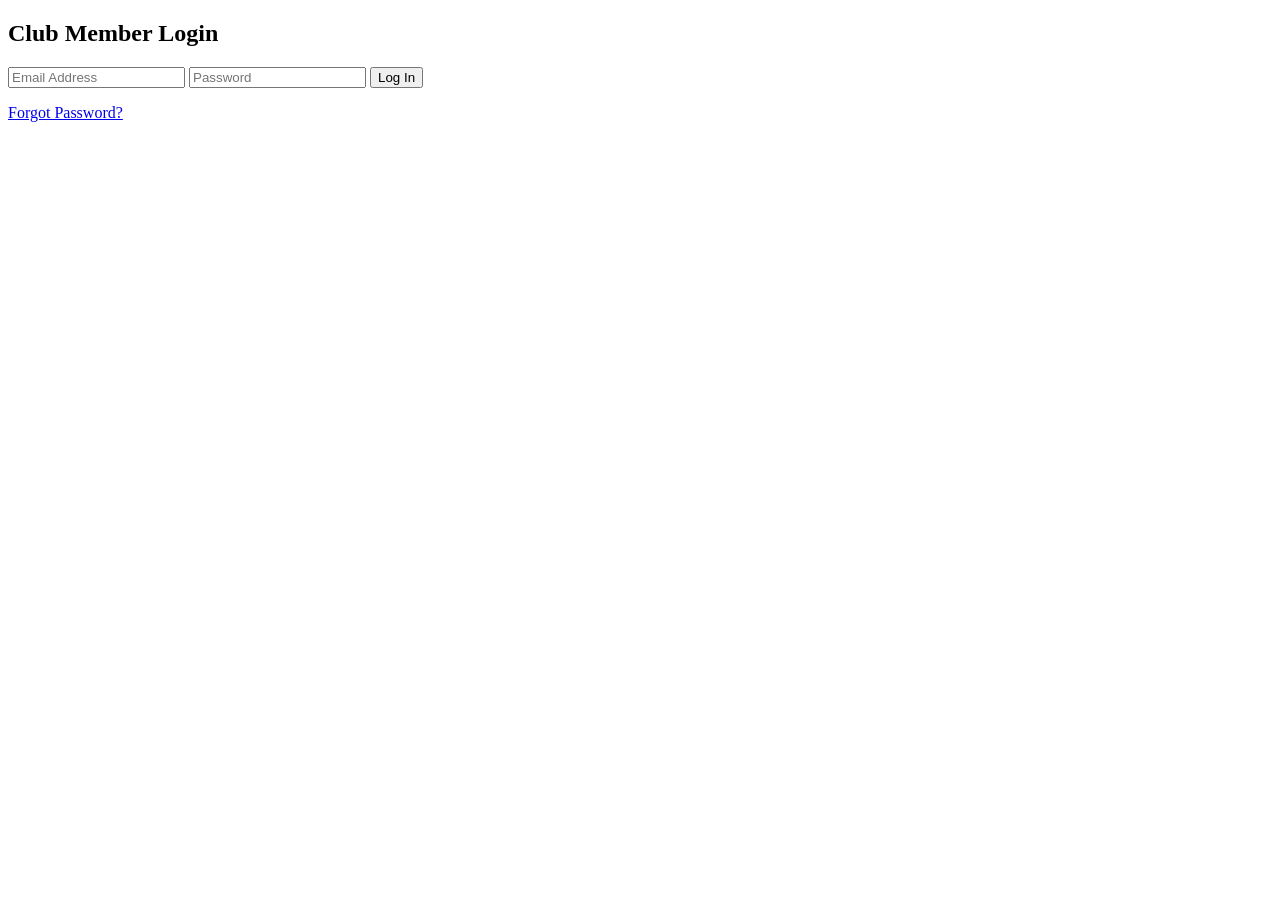
==== index.html @ c11357a7 "Rename indexfront.html to index.html" ====
<!DOCTYPE html>
<html lang="en">
  <head>
    <meta charset="UTF-8">
    <link rel="stylesheet" href="./style.css">
    <meta name="viewport" content="width=device-width, initial-scale=1.0">
    <title>Pen</title>
  </head>
  <body>
        <div class="container">
  <!-- Auth Section -->
  <div id="auth-section" class="card">
    <div id="login-form">
      <h2>Club Member Login</h2>
      <input type="email" id="login-email" placeholder="Email Address" required />
      <input type="password" id="login-password" placeholder="Password" required />
      <button onclick="login()">Log In</button>
      <p><a href="#" onclick="showForgotPassword()">Forgot Password?</a></p>
    </div>

    <div id="forgot-form" style="display: none;">
      <h2>Reset Password</h2>
      <input type="email" id="reset-email" placeholder="Enter registered email" required />
      <button onclick="resetPassword()">Send Reset Link</button>
      <p><a href="#" onclick="showLogin()">Back to Login</a></p>
      <p id="reset-msg" class="success-text"></p>
    </div>
  </div>

  <!-- Chat Section (Members Only) -->
  <div id="chat-section" class="card" style="display: none;">
    <div class="chat-header">
      <h2>AWS SBG Club Chatbot</h2>
      <button class="logout-btn" onclick="logout()">Logout</button>
    </div>
    <div id="chat-box" class="chat-box"></div>
    <div class="input-area">
      <input type="text" id="user-input" placeholder="Ask about club rules, workshops, Bedrock..." />
      <button onclick="sendMessage()">Send</button>
    </div>
  </div>
</div>
    <script src="./script.js"></script>
  </body>
</html>
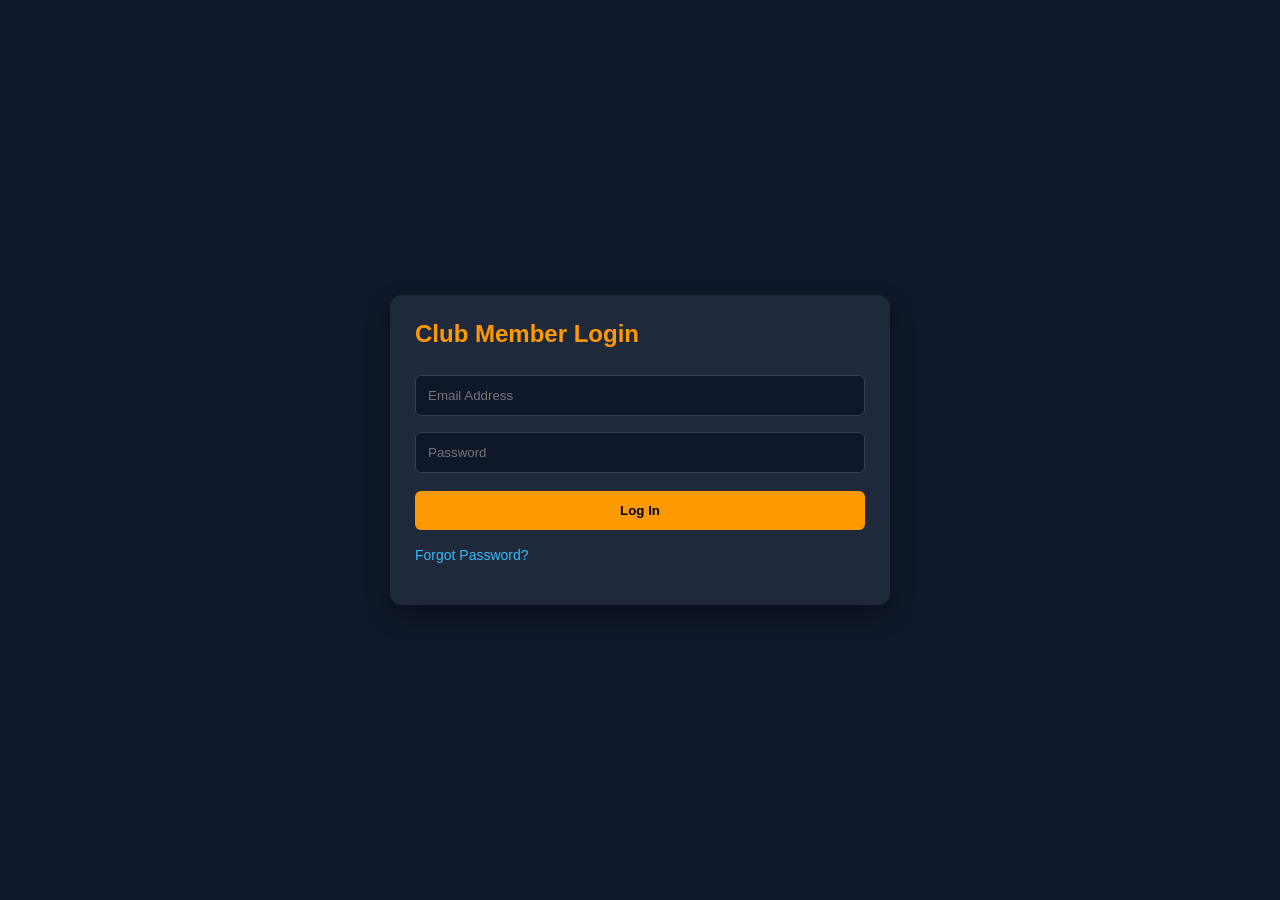
==== commit 6a46594f: "Update index.html" ====
--- a/index.html
+++ b/index.html
@@ -2,7 +2,7 @@
 <html lang="en">
   <head>
     <meta charset="UTF-8">
-    <link rel="stylesheet" href="./style.css">
+    <link rel="stylesheet" href="style.css">
     <meta name="viewport" content="width=device-width, initial-scale=1.0">
     <title>Pen</title>
   </head>
--- a/style.css
+++ b/style.css
@@ -0,0 +1,142 @@
+html::before {
+  content: 'CodePen ♥ The Web';
+  position: fixed;
+  inset: 0;
+  z-index: -1;
+  margin: auto;
+  width: fit-content;
+  height: fit-content;
+  font-family: monospace;
+  opacity: 0.6;
+  background: rebeccapurple;
+  color: white;
+  padding: 4px 8px;
+  border-radius: 4px;
+}
+body {
+  font-family: 'Segoe UI', Tahoma, Geneva, Verdana, sans-serif;
+  background-color: #0f172a;
+  color: #f8fafc;
+  display: flex;
+  justify-content: center;
+  align-items: center;
+  min-height: 100vh;
+  margin: 0;
+}
+
+.container {
+  width: 100%;
+  max-width: 500px;
+  padding: 20px;
+}
+
+.card {
+  background: #1e293b;
+  padding: 25px;
+  border-radius: 12px;
+  box-shadow: 0 10px 25px rgba(0,0,0,0.3);
+}
+
+h2 {
+  margin-top: 0;
+  color: #ff9900;
+}
+
+input {
+  width: 100%;
+  padding: 12px;
+  margin: 8px 0;
+  box-sizing: border-box;
+  border-radius: 6px;
+  border: 1px solid #334155;
+  background: #0f172a;
+  color: #fff;
+}
+
+button {
+  width: 100%;
+  background-color: #ff9900;
+  color: #000;
+  font-weight: bold;
+  padding: 12px;
+  border: none;
+  border-radius: 6px;
+  cursor: pointer;
+  margin-top: 10px;
+}
+
+button:hover {
+  background-color: #ec7211;
+}
+
+a {
+  color: #38bdf8;
+  text-decoration: none;
+  font-size: 14px;
+}
+
+.chat-header {
+  display: flex;
+  justify-content: space-between;
+  align-items: center;
+  border-bottom: 1px solid #334155;
+  padding-bottom: 10px;
+}
+
+.logout-btn {
+  width: auto;
+  padding: 6px 12px;
+  background: #ef4444;
+  color: white;
+}
+
+.chat-box {
+  height: 300px;
+  overflow-y: auto;
+  border: 1px solid #334155;
+  padding: 10px;
+  margin: 15px 0;
+  border-radius: 6px;
+  background: #0f172a;
+}
+
+.msg {
+  margin: 8px 0;
+  padding: 8px 12px;
+  border-radius: 6px;
+  max-width: 80%;
+}
+
+.user-msg {
+  background: #0284c7;
+  margin-left: auto;
+}
+
+.bot-msg {
+  background: #334155;
+}
+
+.source-tag {
+  display: block;
+  font-size: 11px;
+  color: #f59e0b;
+  margin-top: 5px;
+}
+
+.input-area {
+  display: flex;
+  gap: 10px;
+}
+
+.input-area input {
+  flex: 1;
+}
+
+.input-area button {
+  width: auto;
+}
+
+.success-text {
+  color: #4ade80;
+  font-size: 13px;
+}
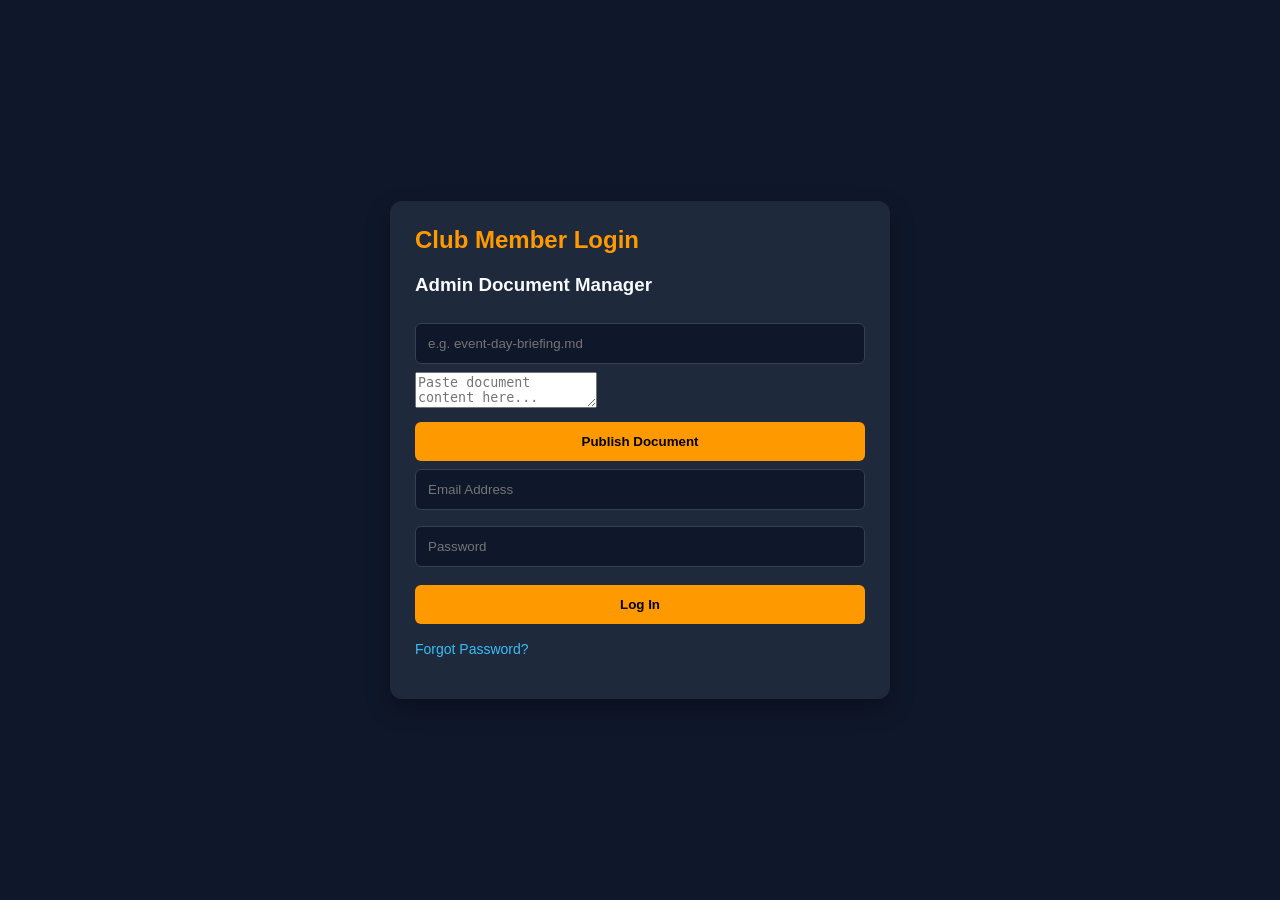
==== commit 043edc47: "Update index.html" ====
--- a/index.html
+++ b/index.html
@@ -12,6 +12,31 @@
   <div id="auth-section" class="card">
     <div id="login-form">
       <h2>Club Member Login</h2>
+      <div <!-- Admin UI Modal or Section -->
+<div id="admin-panel">
+  <h3>Admin Document Manager</h3>
+  <input type="text" id="docName" placeholder="e.g. event-day-briefing.md" />
+  <textarea id="docContent" placeholder="Paste document content here..."></textarea>
+  <button onclick="publishDoc()">Publish Document</button>
+</div>
+      </div>
+
+<script>
+async function publishDoc() {
+  const filename = document.getElementById('docName').value;
+  const content = document.getElementById('docContent').value;
+
+  const res = await fetch('/api/admin/upload', {
+    method: 'POST',
+    headers: { 'Content-Type': 'application/json' },
+    body: JSON.stringify({ filename, content })
+  });
+  
+  const data = await res.json();
+  alert(data.message);
+  fetchDashboardDocs(); // Refresh doc list instantly
+}
+</script>
       <input type="email" id="login-email" placeholder="Email Address" required />
       <input type="password" id="login-password" placeholder="Password" required />
       <button onclick="login()">Log In</button>
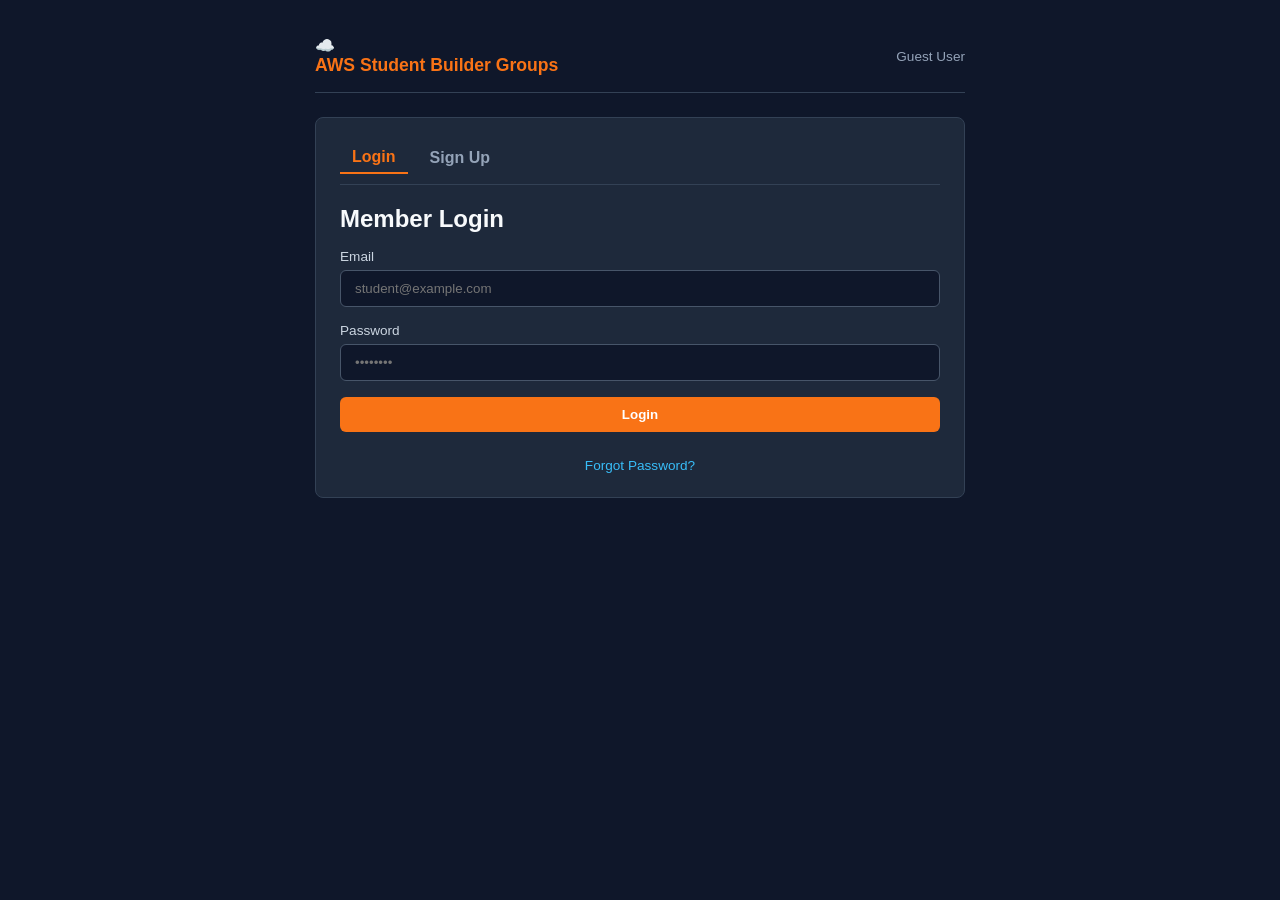
==== commit 91e7c1c2: "Update index.html" ====
--- a/index.html
+++ b/index.html
@@ -2,68 +2,94 @@
 <html lang="en">
   <head>
     <meta charset="UTF-8">
-    <link rel="stylesheet" href="style.css">
+    <link rel="stylesheet" href="./style.css">
     <meta name="viewport" content="width=device-width, initial-scale=1.0">
     <title>Pen</title>
   </head>
   <body>
-        <div class="container">
-  <!-- Auth Section -->
-  <div id="auth-section" class="card">
-    <div id="login-form">
-      <h2>Club Member Login</h2>
-      <div <!-- Admin UI Modal or Section -->
-<div id="admin-panel">
-  <h3>Admin Document Manager</h3>
-  <input type="text" id="docName" placeholder="e.g. event-day-briefing.md" />
-  <textarea id="docContent" placeholder="Paste document content here..."></textarea>
-  <button onclick="publishDoc()">Publish Document</button>
-</div>
+    <div class="app-container">
+  <header class="navbar">
+    <div class="brand">
+      <span class="logo">☁️</span>
+      <h1>AWS Student Builder Groups</h1>
+    </div>
+    <div class="user-status">
+      <span id="user-display">Guest User</span>
+      <button id="logout-btn" class="btn btn-secondary hidden" onclick="logout()">Logout</button>
+    </div>
+  </header>
+
+  <main class="main-content">
+    <!-- Auth Section -->
+    <section id="auth-section" class="card">
+      <div class="tab-header">
+        <button id="tab-login-btn" class="tab-btn active" onclick="switchTab('login')">Login</button>
+        <button id="tab-signup-btn" class="tab-btn" onclick="switchTab('signup')">Sign Up</button>
       </div>
 
-<script>
-async function publishDoc() {
-  const filename = document.getElementById('docName').value;
-  const content = document.getElementById('docContent').value;
+      <!-- Login Form -->
+      <form id="login-form" onsubmit="handleLogin(event)" class="auth-form">
+        <h2>Member Login</h2>
+        <div class="form-group">
+          <label>Email</label>
+          <input type="email" id="login-email" required placeholder="student@example.com">
+        </div>
+        <div class="form-group">
+          <label>Password</label>
+          <input type="password" id="login-pass" required placeholder="••••••••">
+        </div>
+        <button type="submit" class="btn btn-primary">Login</button>
+        <p class="form-footer">
+          <a href="#" onclick="switchTab('forgot'); return false;">Forgot Password?</a>
+        </p>
+      </form>
 
-  const res = await fetch('/api/admin/upload', {
-    method: 'POST',
-    headers: { 'Content-Type': 'application/json' },
-    body: JSON.stringify({ filename, content })
-  });
-  
-  const data = await res.json();
-  alert(data.message);
-  fetchDashboardDocs(); // Refresh doc list instantly
-}
-</script>
-      <input type="email" id="login-email" placeholder="Email Address" required />
-      <input type="password" id="login-password" placeholder="Password" required />
-      <button onclick="login()">Log In</button>
-      <p><a href="#" onclick="showForgotPassword()">Forgot Password?</a></p>
-    </div>
+      <!-- Signup Form -->
+      <form id="signup-form" onsubmit="handleSignup(event)" class="auth-form hidden">
+        <h2>Create Account</h2>
+        <div class="form-group">
+          <label>Email</label>
+          <input type="email" id="signup-email" required placeholder="student@example.com">
+        </div>
+        <div class="form-group">
+          <label>Password</label>
+          <input type="password" id="signup-pass" required placeholder="••••••••">
+        </div>
+        <button type="submit" class="btn btn-primary">Sign Up</button>
+      </form>
 
-    <div id="forgot-form" style="display: none;">
-      <h2>Reset Password</h2>
-      <input type="email" id="reset-email" placeholder="Enter registered email" required />
-      <button onclick="resetPassword()">Send Reset Link</button>
-      <p><a href="#" onclick="showLogin()">Back to Login</a></p>
-      <p id="reset-msg" class="success-text"></p>
-    </div>
-  </div>
+      <!-- Forgot Password Form -->
+      <form id="forgot-form" onsubmit="handleForgot(event)" class="auth-form hidden">
+        <h2>Reset Password</h2>
+        <p class="sub-text">Enter your email to receive a password reset link.</p>
+        <div class="form-group">
+          <label>Email Address</label>
+          <input type="email" id="forgot-email" required placeholder="student@example.com">
+        </div>
+        <button type="submit" class="btn btn-primary">Send Reset Link</button>
+        <p class="form-footer">
+          <a href="#" onclick="switchTab('login'); return false;">Back to Login</a>
+        </p>
+      </form>
+    </section>
 
-  <!-- Chat Section (Members Only) -->
-  <div id="chat-section" class="card" style="display: none;">
-    <div class="chat-header">
-      <h2>AWS SBG Club Chatbot</h2>
-      <button class="logout-btn" onclick="logout()">Logout</button>
-    </div>
-    <div id="chat-box" class="chat-box"></div>
-    <div class="input-area">
-      <input type="text" id="user-input" placeholder="Ask about club rules, workshops, Bedrock..." />
-      <button onclick="sendMessage()">Send</button>
-    </div>
-  </div>
+    <!-- Chat Section (Members Only) -->
+    <section id="chat-section" class="card hidden">
+      <div class="chat-header">
+        <h2>Club Member Chatbot</h2>
+        <span class="badge">Docs Loaded (8/8)</span>
+      </div>
+      <div id="chat-box" class="chat-box">
+        <div class="message bot-message">
+          Hello! Ask me any question about the club, workshops, rules, or AWS setups.
+        </div>
+      </div>
+      <form id="chat-form" onsubmit="handleChat(event)" class="chat-input-container">
+        <input type="text" id="chat-input" placeholder="e.g. When is the next workshop?" required autocomplete="off">
+        <button type="submit" class="btn btn-primary">Send</button>
+      </form>
+    </section>
+  </main>
 </div>
     <script src="./script.js"></script>
   </body>
--- a/style.css
+++ b/style.css
@@ -13,130 +13,210 @@
   padding: 4px 8px;
   border-radius: 4px;
 }
+* {
+  box-sizing: border-box;
+  margin: 0;
+  padding: 0;
+  font-family: -apple-system, BlinkMacSystemFont, "Segoe UI", Roboto, sans-serif;
+}
+
 body {
-  font-family: 'Segoe UI', Tahoma, Geneva, Verdana, sans-serif;
   background-color: #0f172a;
   color: #f8fafc;
   display: flex;
   justify-content: center;
+  padding: 20px;
+}
+
+.app-container {
+  width: 100%;
+  max-width: 650px;
+}
+
+.navbar {
+  display: flex;
+  justify-content: space-between;
   align-items: center;
-  min-height: 100vh;
-  margin: 0;
-}
-
-.container {
-  width: 100%;
-  max-width: 500px;
-  padding: 20px;
+  padding: 16px 0;
+  border-bottom: 1px solid #334155;
+  margin-bottom: 24px;
+}
+
+.brand h1 {
+  font-size: 1.1rem;
+  color: #f97316;
+}
+
+.user-status {
+  font-size: 0.85rem;
+  color: #94a3b8;
+  display: flex;
+  align-items: center;
+  gap: 10px;
 }
 
 .card {
   background: #1e293b;
-  padding: 25px;
+  border-radius: 8px;
+  padding: 24px;
+  border: 1px solid #334155;
+}
+
+.tab-header {
+  display: flex;
+  gap: 10px;
+  margin-bottom: 20px;
+  border-bottom: 1px solid #334155;
+  padding-bottom: 10px;
+}
+
+.tab-btn {
+  background: none;
+  border: none;
+  color: #94a3b8;
+  font-size: 1rem;
+  font-weight: 600;
+  cursor: pointer;
+  padding: 6px 12px;
+}
+
+.tab-btn.active {
+  color: #f97316;
+  border-bottom: 2px solid #f97316;
+}
+
+.auth-form {
+  display: flex;
+  flex-direction: column;
+  gap: 16px;
+}
+
+.sub-text {
+  font-size: 0.85rem;
+  color: #94a3b8;
+}
+
+.form-group {
+  display: flex;
+  flex-direction: column;
+  gap: 6px;
+}
+
+.form-group label {
+  font-size: 0.85rem;
+  color: #cbd5e1;
+}
+
+input[type="email"],
+input[type="password"],
+input[type="text"] {
+  padding: 10px 14px;
+  border-radius: 6px;
+  border: 1px solid #475569;
+  background: #0f172a;
+  color: #fff;
+  outline: none;
+}
+
+input:focus {
+  border-color: #f97316;
+}
+
+.btn {
+  padding: 10px 16px;
+  border-radius: 6px;
+  border: none;
+  font-weight: 600;
+  cursor: pointer;
+}
+
+.btn-primary {
+  background: #f97316;
+  color: #fff;
+}
+
+.btn-primary:hover {
+  background: #ea580c;
+}
+
+.btn-secondary {
+  background: #334155;
+  color: #f8fafc;
+}
+
+.form-footer {
+  margin-top: 10px;
+  font-size: 0.85rem;
+  text-align: center;
+}
+
+.form-footer a {
+  color: #38bdf8;
+  text-decoration: none;
+}
+
+.hidden {
+  display: none !important;
+}
+
+/* Chat Styles */
+.chat-header {
+  display: flex;
+  justify-content: space-between;
+  align-items: center;
+  margin-bottom: 16px;
+}
+
+.badge {
+  background: #166534;
+  color: #4ade80;
+  font-size: 0.75rem;
+  padding: 4px 8px;
   border-radius: 12px;
-  box-shadow: 0 10px 25px rgba(0,0,0,0.3);
-}
-
-h2 {
-  margin-top: 0;
-  color: #ff9900;
-}
-
-input {
-  width: 100%;
-  padding: 12px;
-  margin: 8px 0;
-  box-sizing: border-box;
-  border-radius: 6px;
+}
+
+.chat-box {
+  height: 320px;
+  overflow-y: auto;
   border: 1px solid #334155;
   background: #0f172a;
+  border-radius: 6px;
+  padding: 16px;
+  display: flex;
+  flex-direction: column;
+  gap: 12px;
+  margin-bottom: 16px;
+}
+
+.message {
+  max-width: 85%;
+  padding: 10px 14px;
+  border-radius: 8px;
+  font-size: 0.9rem;
+  line-height: 1.4;
+}
+
+.user-message {
+  align-self: flex-end;
+  background: #2563eb;
   color: #fff;
 }
 
-button {
-  width: 100%;
-  background-color: #ff9900;
-  color: #000;
-  font-weight: bold;
-  padding: 12px;
-  border: none;
-  border-radius: 6px;
-  cursor: pointer;
-  margin-top: 10px;
-}
-
-button:hover {
-  background-color: #ec7211;
-}
-
-a {
-  color: #38bdf8;
-  text-decoration: none;
-  font-size: 14px;
-}
-
-.chat-header {
-  display: flex;
-  justify-content: space-between;
-  align-items: center;
-  border-bottom: 1px solid #334155;
-  padding-bottom: 10px;
-}
-
-.logout-btn {
-  width: auto;
-  padding: 6px 12px;
-  background: #ef4444;
-  color: white;
-}
-
-.chat-box {
-  height: 300px;
-  overflow-y: auto;
-  border: 1px solid #334155;
-  padding: 10px;
-  margin: 15px 0;
-  border-radius: 6px;
-  background: #0f172a;
-}
-
-.msg {
-  margin: 8px 0;
-  padding: 8px 12px;
-  border-radius: 6px;
-  max-width: 80%;
-}
-
-.user-msg {
-  background: #0284c7;
-  margin-left: auto;
-}
-
-.bot-msg {
+.bot-message {
+  align-self: flex-start;
   background: #334155;
+  color: #f8fafc;
 }
 
 .source-tag {
   display: block;
-  font-size: 11px;
-  color: #f59e0b;
-  margin-top: 5px;
-}
-
-.input-area {
+  margin-top: 8px;
+  font-size: 0.75rem;
+  color: #f97316;
+  font-weight: 600;
+}
+
+.chat-input-container {
   display: flex;
   gap: 10px;
 }
-
-.input-area input {
-  flex: 1;
-}
-
-.input-area button {
-  width: auto;
-}
-
-.success-text {
-  color: #4ade80;
-  font-size: 13px;
-}
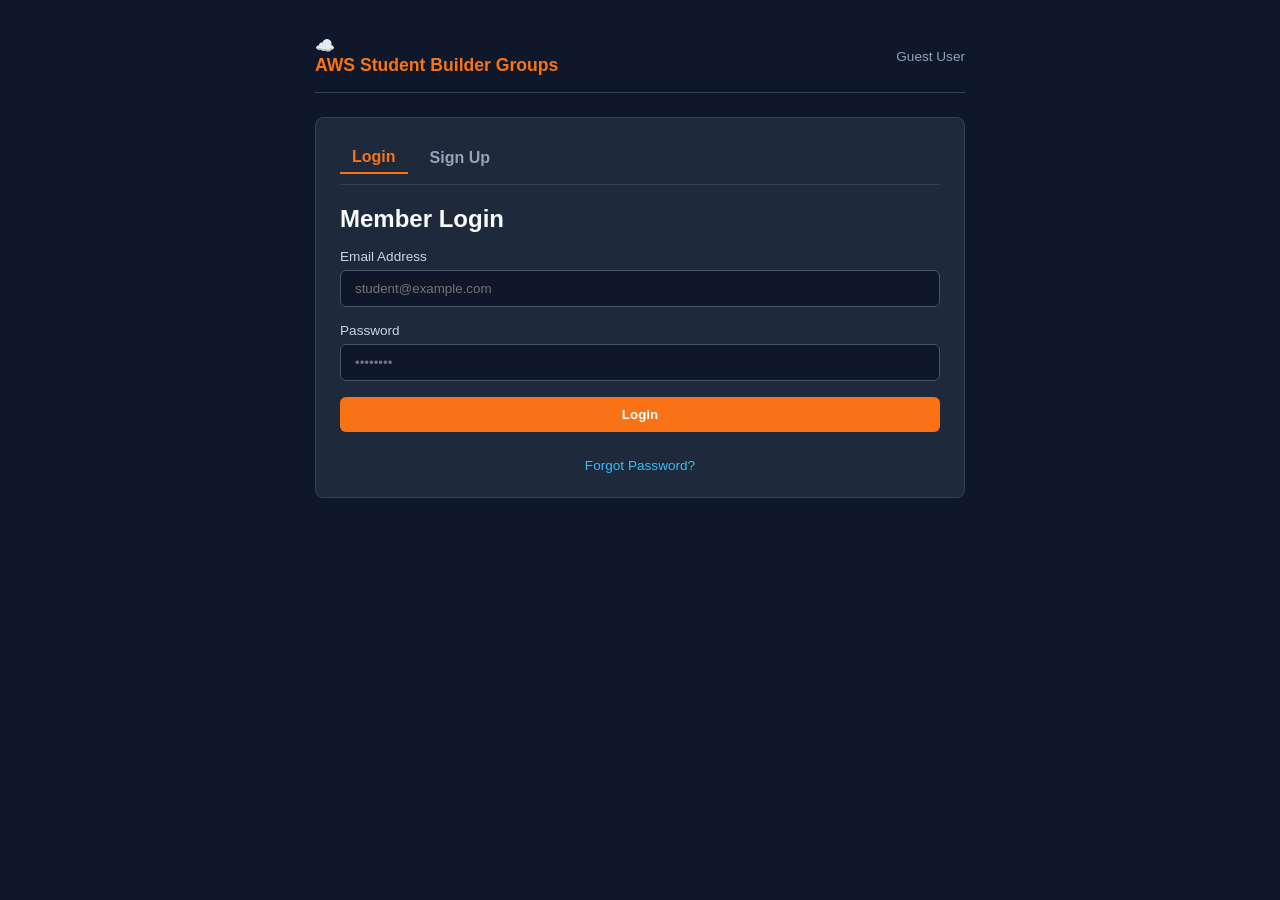
==== commit 682996ca: "Update index.html" ====
--- a/index.html
+++ b/index.html
@@ -1,96 +1,113 @@
 <!DOCTYPE html>
 <html lang="en">
-  <head>
-    <meta charset="UTF-8">
-    <link rel="stylesheet" href="./style.css">
-    <meta name="viewport" content="width=device-width, initial-scale=1.0">
-    <title>Pen</title>
-  </head>
-  <body>
-    <div class="app-container">
-  <header class="navbar">
-    <div class="brand">
-      <span class="logo">☁️</span>
-      <h1>AWS Student Builder Groups</h1>
-    </div>
-    <div class="user-status">
-      <span id="user-display">Guest User</span>
-      <button id="logout-btn" class="btn btn-secondary hidden" onclick="logout()">Logout</button>
-    </div>
-  </header>
+<head>
+  <meta charset="UTF-8">
+  <meta name="viewport" content="width=device-width, initial-scale=1.0">
+  <title>AWS Student Builder Groups</title>
+  <link rel="stylesheet" href="style.css">
+</head>
+<body>
+  <div class="app-container">
+    <header class="navbar">
+      <div class="brand">
+        <span class="logo">☁️</span>
+        <h1>AWS Student Builder Groups</h1>
+      </div>
+      <div class="user-status">
+        <span id="user-display">Guest User</span>
+        <button id="logout-btn" class="btn btn-secondary hidden" onclick="logout()">Logout</button>
+      </div>
+    </header>
 
-  <main class="main-content">
-    <!-- Auth Section -->
-    <section id="auth-section" class="card">
-      <div class="tab-header">
-        <button id="tab-login-btn" class="tab-btn active" onclick="switchTab('login')">Login</button>
-        <button id="tab-signup-btn" class="tab-btn" onclick="switchTab('signup')">Sign Up</button>
-      </div>
+    <main class="main-content">
+      <!-- Authentication Card -->
+      <section id="auth-section" class="card">
+        <div class="tab-header">
+          <button id="tab-login-btn" class="tab-btn active" onclick="switchTab('login')">Login</button>
+          <button id="tab-signup-btn" class="tab-btn" onclick="switchTab('signup')">Sign Up</button>
+        </div>
 
-      <!-- Login Form -->
-      <form id="login-form" onsubmit="handleLogin(event)" class="auth-form">
-        <h2>Member Login</h2>
-        <div class="form-group">
-          <label>Email</label>
-          <input type="email" id="login-email" required placeholder="student@example.com">
+        <!-- Login Form -->
+        <form id="login-form" onsubmit="handleLogin(event)" class="auth-form">
+          <h2>Member Login</h2>
+          <div class="form-group">
+            <label>Email Address</label>
+            <input type="email" id="login-email" required placeholder="student@example.com">
+          </div>
+          <div class="form-group">
+            <label>Password</label>
+            <input type="password" id="login-pass" required placeholder="••••••••">
+          </div>
+          <button type="submit" class="btn btn-primary">Login</button>
+          <p class="form-footer">
+            <a href="#" onclick="switchTab('forgot'); return false;">Forgot Password?</a>
+          </p>
+        </form>
+
+        <!-- Signup Form -->
+        <form id="signup-form" onsubmit="handleSignup(event)" class="auth-form hidden">
+          <h2>Create Account</h2>
+          <div class="form-group">
+            <label>Email Address</label>
+            <input type="email" id="signup-email" required placeholder="student@example.com">
+          </div>
+          <div class="form-group">
+            <label>Password</label>
+            <input type="password" id="signup-pass" required placeholder="••••••••">
+          </div>
+          <button type="submit" class="btn btn-primary">Sign Up</button>
+        </form>
+
+        <!-- Forgot Password Form -->
+        <form id="forgot-form" onsubmit="handleForgot(event)" class="auth-form hidden">
+          <h2>Reset Password</h2>
+          <div class="form-group">
+            <label>Email Address</label>
+            <input type="email" id="forgot-email" required placeholder="student@example.com">
+          </div>
+          <button type="submit" class="btn btn-primary">Send Reset Link</button>
+          <p class="form-footer">
+            <a href="#" onclick="switchTab('login'); return false;">Back to Login</a>
+          </p>
+        </form>
+      </section>
+
+      <!-- Main Chat Area (Members Only) -->
+      <section id="chat-section" class="card hidden">
+        <div class="chat-header">
+          <h2>Club Member Chatbot</h2>
+          <span class="badge" id="doc-badge">Docs Loaded (8/8)</span>
         </div>
-        <div class="form-group">
-          <label>Password</label>
-          <input type="password" id="login-pass" required placeholder="••••••••">
+
+        <!-- Document Manager Section -->
+        <div class="doc-manager">
+          <h3>📄 Add Custom Document / Text</h3>
+          <input type="text" id="doc-title-input" placeholder="e.g. event-briefing.md">
+          <textarea id="doc-content-input" placeholder="Paste document text/notes here..."></textarea>
+          
+          <div class="upload-box">
+            <label for="pdf-upload"><strong>Or Upload Text File (.txt/.md):</strong></label>
+            <input type="file" id="pdf-upload" accept=".txt,.md" onchange="handleFileUpload(event)">
+          </div>
+
+          <button type="button" onclick="addCustomDocument()" class="btn btn-primary" style="margin-top:10px;">Publish Document</button>
         </div>
-        <button type="submit" class="btn btn-primary">Login</button>
-        <p class="form-footer">
-          <a href="#" onclick="switchTab('forgot'); return false;">Forgot Password?</a>
-        </p>
-      </form>
 
-      <!-- Signup Form -->
-      <form id="signup-form" onsubmit="handleSignup(event)" class="auth-form hidden">
-        <h2>Create Account</h2>
-        <div class="form-group">
-          <label>Email</label>
-          <input type="email" id="signup-email" required placeholder="student@example.com">
+        <!-- Chat Output Box -->
+        <div id="chat-box" class="chat-box">
+          <div class="message bot-message">
+            Hello! Ask me any question about the club, workshops, rules, or AWS setups.
+          </div>
         </div>
-        <div class="form-group">
-          <label>Password</label>
-          <input type="password" id="signup-pass" required placeholder="••••••••">
-        </div>
-        <button type="submit" class="btn btn-primary">Sign Up</button>
-      </form>
 
-      <!-- Forgot Password Form -->
-      <form id="forgot-form" onsubmit="handleForgot(event)" class="auth-form hidden">
-        <h2>Reset Password</h2>
-        <p class="sub-text">Enter your email to receive a password reset link.</p>
-        <div class="form-group">
-          <label>Email Address</label>
-          <input type="email" id="forgot-email" required placeholder="student@example.com">
-        </div>
-        <button type="submit" class="btn btn-primary">Send Reset Link</button>
-        <p class="form-footer">
-          <a href="#" onclick="switchTab('login'); return false;">Back to Login</a>
-        </p>
-      </form>
-    </section>
+        <form id="chat-form" onsubmit="handleChat(event)" class="chat-input-container">
+          <input type="text" id="chat-input" placeholder="e.g. Who is Reshma?" required autocomplete="off">
+          <button type="submit" class="btn btn-primary">Send</button>
+        </form>
+      </section>
+    </main>
+  </div>
 
-    <!-- Chat Section (Members Only) -->
-    <section id="chat-section" class="card hidden">
-      <div class="chat-header">
-        <h2>Club Member Chatbot</h2>
-        <span class="badge">Docs Loaded (8/8)</span>
-      </div>
-      <div id="chat-box" class="chat-box">
-        <div class="message bot-message">
-          Hello! Ask me any question about the club, workshops, rules, or AWS setups.
-        </div>
-      </div>
-      <form id="chat-form" onsubmit="handleChat(event)" class="chat-input-container">
-        <input type="text" id="chat-input" placeholder="e.g. When is the next workshop?" required autocomplete="off">
-        <button type="submit" class="btn btn-primary">Send</button>
-      </form>
-    </section>
-  </main>
-</div>
-    <script src="./script.js"></script>
-  </body>
+  <script src="script.js"></script>
+</body>
 </html>
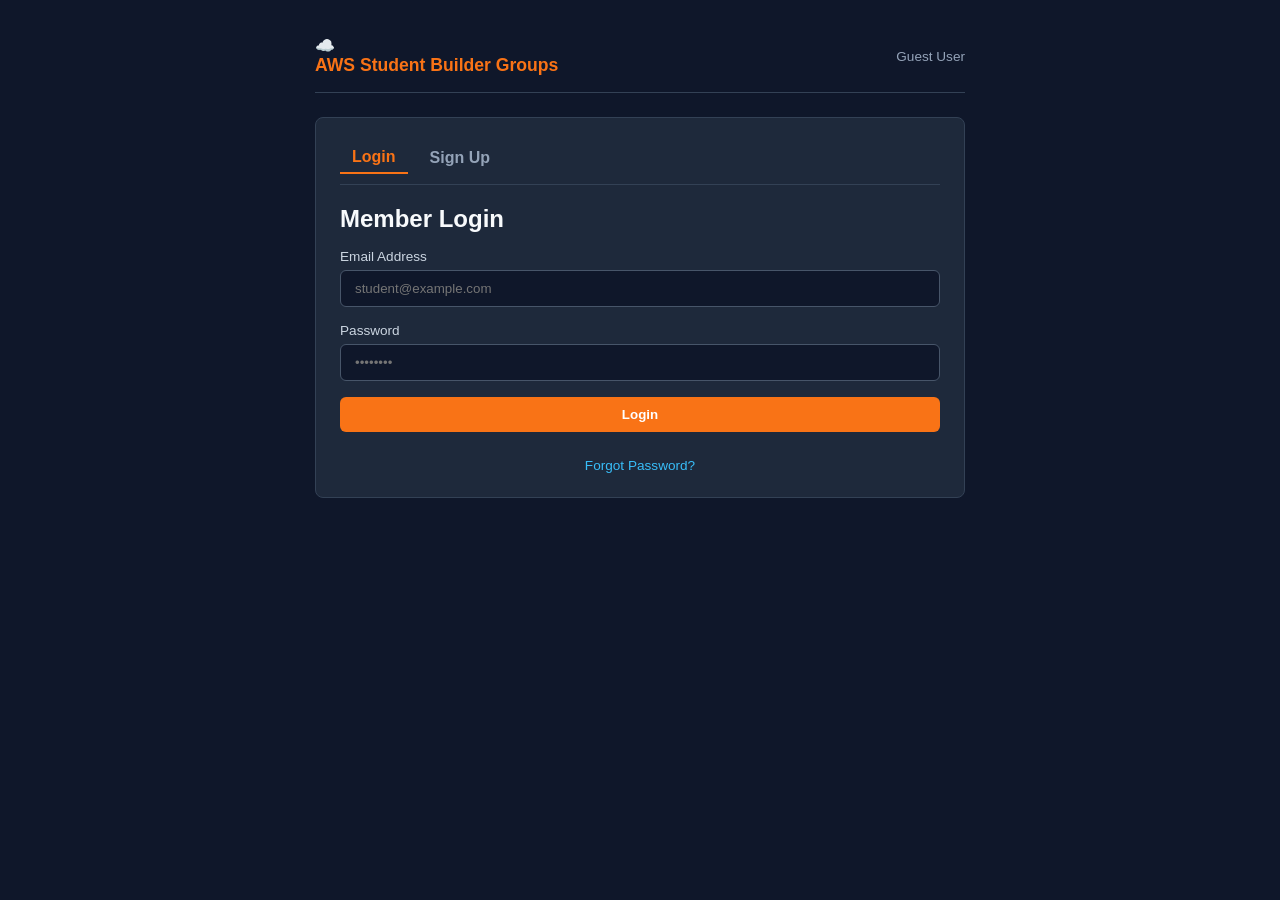
==== commit a49cfff1: "Update index.html" ====
--- a/index.html
+++ b/index.html
@@ -79,19 +79,7 @@
           <span class="badge" id="doc-badge">Docs Loaded (8/8)</span>
         </div>
 
-        <!-- Document Manager Section -->
-        <div class="doc-manager">
-          <h3>📄 Add Custom Document / Text</h3>
-          <input type="text" id="doc-title-input" placeholder="e.g. event-briefing.md">
-          <textarea id="doc-content-input" placeholder="Paste document text/notes here..."></textarea>
-          
-          <div class="upload-box">
-            <label for="pdf-upload"><strong>Or Upload Text File (.txt/.md):</strong></label>
-            <input type="file" id="pdf-upload" accept=".txt,.md" onchange="handleFileUpload(event)">
-          </div>
 
-          <button type="button" onclick="addCustomDocument()" class="btn btn-primary" style="margin-top:10px;">Publish Document</button>
-        </div>
 
         <!-- Chat Output Box -->
         <div id="chat-box" class="chat-box">
--- a/style.css
+++ b/style.css
@@ -1,18 +1,3 @@
-html::before {
-  content: 'CodePen ♥ The Web';
-  position: fixed;
-  inset: 0;
-  z-index: -1;
-  margin: auto;
-  width: fit-content;
-  height: fit-content;
-  font-family: monospace;
-  opacity: 0.6;
-  background: rebeccapurple;
-  color: white;
-  padding: 4px 8px;
-  border-radius: 4px;
-}
 * {
   box-sizing: border-box;
   margin: 0;
@@ -91,11 +76,6 @@
   gap: 16px;
 }
 
-.sub-text {
-  font-size: 0.85rem;
-  color: #94a3b8;
-}
-
 .form-group {
   display: flex;
   flex-direction: column;
@@ -107,9 +87,13 @@
   color: #cbd5e1;
 }
 
+/* Inputs, Textareas Strict Block Styles to prevent Overlap */
 input[type="email"],
 input[type="password"],
-input[type="text"] {
+input[type="text"],
+textarea {
+  display: block;
+  width: 100%;
   padding: 10px 14px;
   border-radius: 6px;
   border: 1px solid #475569;
@@ -118,7 +102,12 @@
   outline: none;
 }
 
-input:focus {
+textarea {
+  height: 80px;
+  resize: vertical;
+}
+
+input:focus, textarea:focus {
   border-color: #f97316;
 }
 
@@ -159,7 +148,32 @@
   display: none !important;
 }
 
-/* Chat Styles */
+/* Document Manager Grid System */
+.doc-manager {
+  background: #0f172a;
+  padding: 16px;
+  border-radius: 6px;
+  border: 1px dashed #475569;
+  margin-bottom: 20px;
+  display: flex;
+  flex-direction: column;
+  gap: 12px;
+}
+
+.doc-manager h3 {
+  font-size: 0.95rem;
+  color: #f97316;
+}
+
+.upload-box {
+  font-size: 0.85rem;
+  color: #94a3b8;
+  display: flex;
+  flex-direction: column;
+  gap: 6px;
+}
+
+/* Chat Output Box */
 .chat-header {
   display: flex;
   justify-content: space-between;
@@ -176,7 +190,7 @@
 }
 
 .chat-box {
-  height: 320px;
+  height: 280px;
   overflow-y: auto;
   border: 1px solid #334155;
   background: #0f172a;
@@ -220,3 +234,7 @@
   display: flex;
   gap: 10px;
 }
+
+.chat-input-container input {
+  flex: 1;
+}
